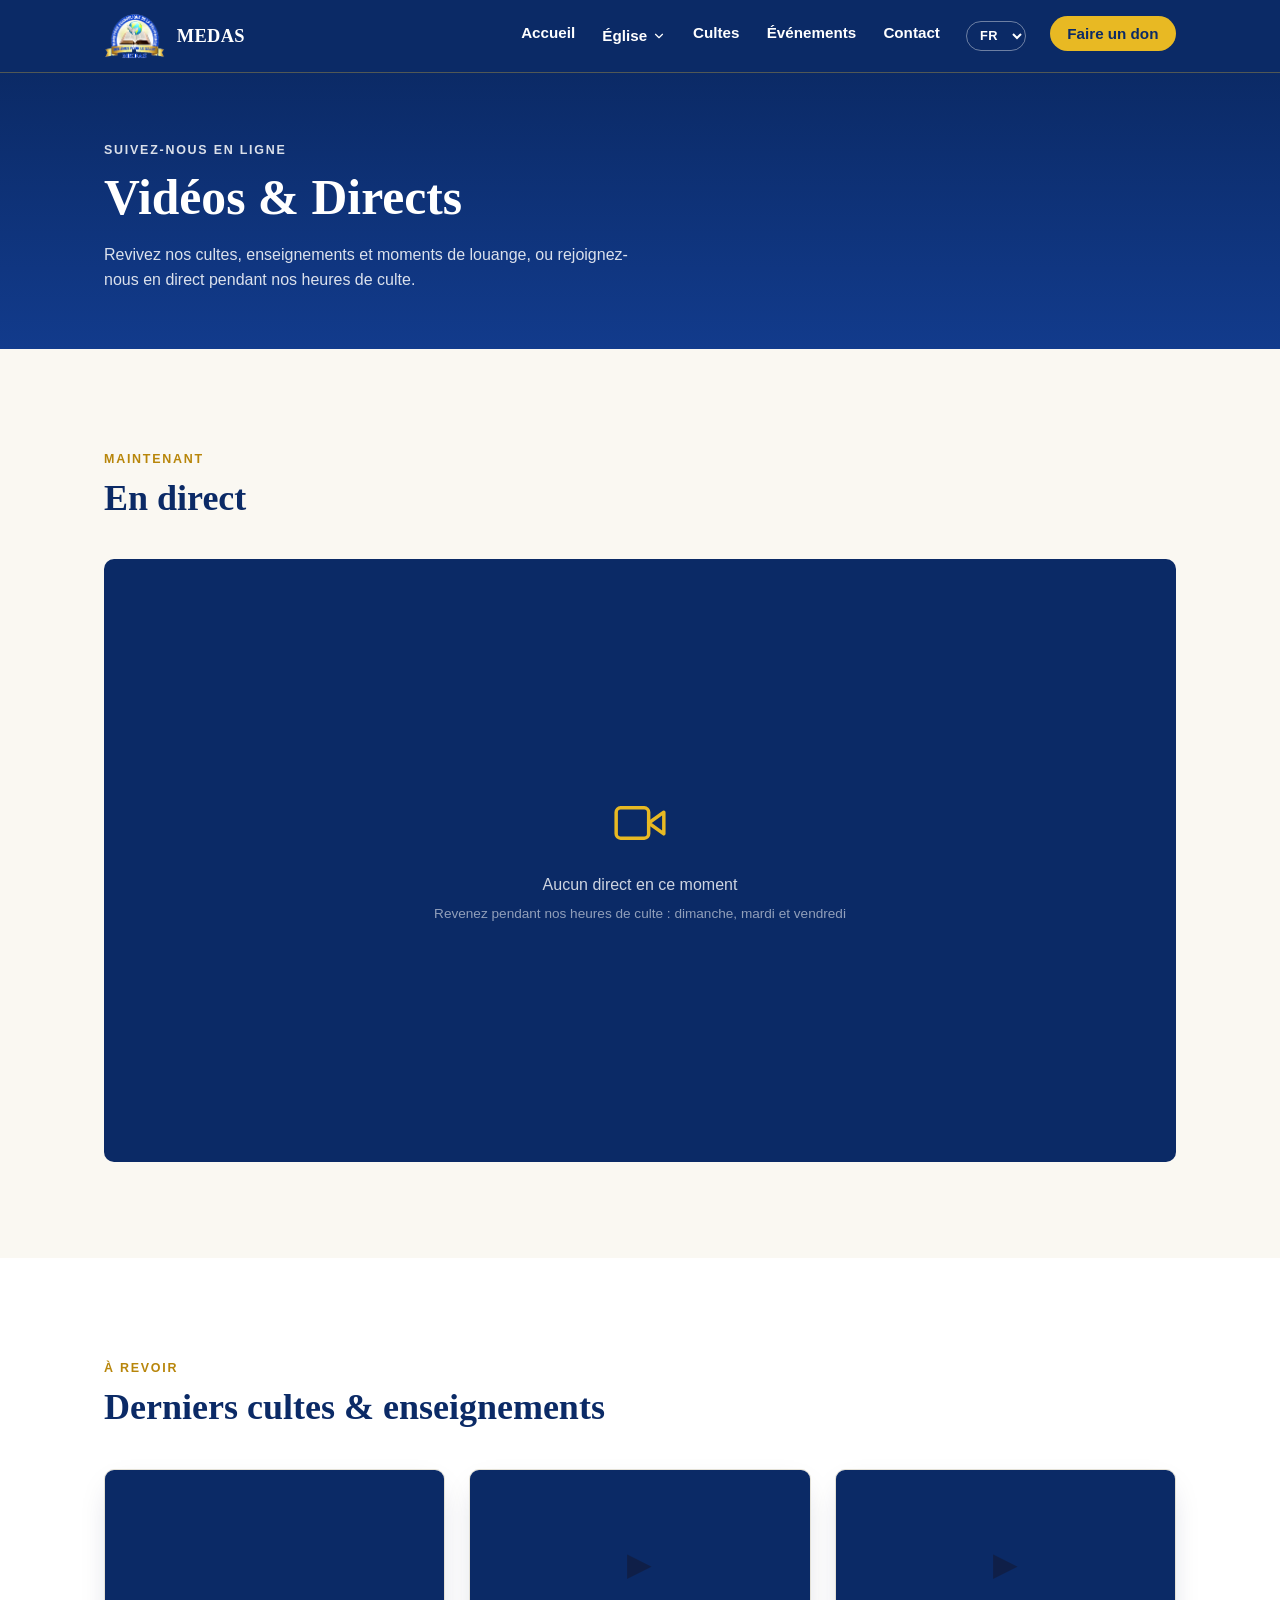
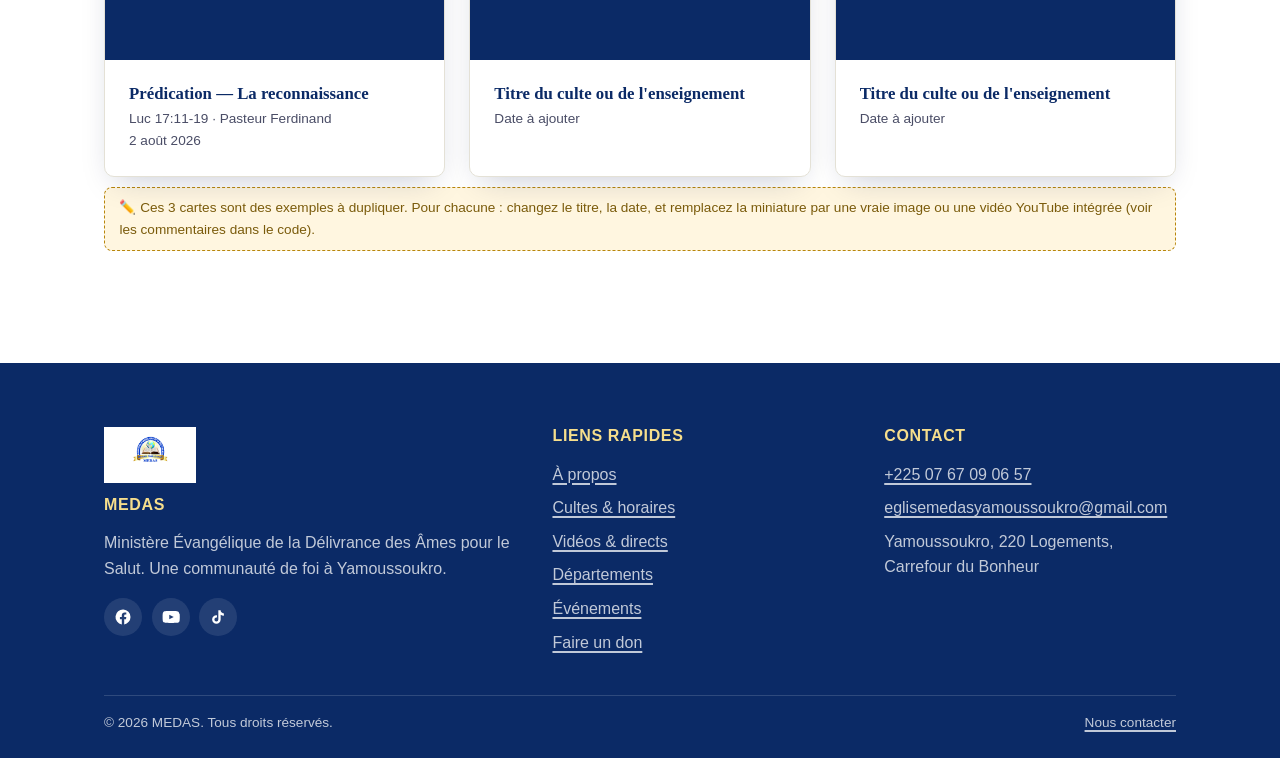
==== videos.html @ c6ec9239 "Add files via upload" ====
<!DOCTYPE html>
<html lang="fr">
<head>
<meta charset="UTF-8">
<meta name="viewport" content="width=device-width, initial-scale=1.0">
<title>Vidéos &amp; Directs — MEDAS</title>
<meta name="description" content="Suivez les directs et revivez les cultes, enseignements et moments de louange de MEDAS à Yamoussoukro.">
<meta name="author" content="MEDAS">
<link rel="icon" type="image/png" href="assets/img/favicon.png">
<meta property="og:title" content="Vidéos & Directs — MEDAS">
<meta property="og:description" content="Directs et vidéos des cultes de MEDAS.">
<meta property="og:type" content="website">
<link rel="stylesheet" href="assets/css/style.css">
</head>
<body>
<a href="#contenu" class="skip-link">Aller au contenu</a>

<header class="site-header">
  <div class="container">
    <a href="index.html" class="brand">
      <img src="assets/img/logo.png" alt="" class="brand-logo">
      <span class="brand-text"><strong>MEDAS</strong></span>
    </a>
    <nav class="nav">
      <button class="nav-toggle" aria-expanded="false" aria-controls="menu-principal">☰ Menu</button>
      <ul class="nav-links" id="menu-principal">
        <li><a href="index.html" data-fr="Accueil" data-en="Home" data-es="Inicio" data-de="Startseite">Accueil</a></li>
        <li class="nav-dropdown">
          <button type="button" class="nav-dropdown-toggle" aria-expanded="false" aria-haspopup="true">
            Église
            <svg class="caret" viewBox="0 0 24 24" fill="none" stroke="currentColor" stroke-width="2" stroke-linecap="round" stroke-linejoin="round"><path d="M6 9l6 6 6-6"/></svg>
          </button>
          <div class="nav-dropdown-panel">
            <a href="a-propos.html" class="nav-dropdown-item">
              <span class="ndi-icon"><svg viewBox="0 0 24 24" fill="none" stroke="currentColor" stroke-width="1.8" stroke-linecap="round" stroke-linejoin="round"><circle cx="12" cy="12" r="10"/><path d="M12 16v-4M12 8h.01"/></svg></span>
              <span class="ndi-text"><strong>À propos / Fondateur</strong><small>Notre histoire et notre vision</small></span>
            </a>
            <a href="videos.html" class="nav-dropdown-item" aria-current="page">
              <span class="ndi-icon"><svg viewBox="0 0 24 24" fill="none" stroke="currentColor" stroke-width="1.8" stroke-linecap="round" stroke-linejoin="round"><polygon points="6 4 20 12 6 20 6 4"/></svg></span>
              <span class="ndi-text"><strong>Vidéos &amp; Directs</strong><small>Revivez nos cultes en ligne</small></span>
            </a>
            <a href="departements.html" class="nav-dropdown-item">
              <span class="ndi-icon"><svg viewBox="0 0 24 24" fill="none" stroke="currentColor" stroke-width="1.8" stroke-linecap="round" stroke-linejoin="round"><path d="M17 21v-2a4 4 0 0 0-4-4H7a4 4 0 0 0-4 4v2"/><circle cx="9" cy="7" r="4"/><path d="M23 21v-2a4 4 0 0 0-3-3.87"/><path d="M16 3.13a4 4 0 0 1 0 7.75"/></svg></span>
              <span class="ndi-text"><strong>Départements</strong><small>Nos ministères et formations</small></span>
            </a>
          </div>
        </li>
        <li><a href="cultes.html" data-fr="Cultes" data-en="Services" data-es="Cultos" data-de="Gottesdienste">Cultes</a></li>
        <li><a href="evenements.html" data-fr="Événements" data-en="Events" data-es="Eventos" data-de="Veranstaltungen">Événements</a></li>
        <li><a href="contact.html" data-fr="Contact" data-en="Contact" data-es="Contacto" data-de="Kontakt">Contact</a></li>
        <li>
          <select id="langSelect" class="lang-select" aria-label="Choisir la langue">
            <option value="fr">FR</option>
            <option value="en">EN</option>
            <option value="es">ES</option>
            <option value="de">DE</option>
          </select>
        </li>
        <li><a href="dons.html" class="nav-cta" data-fr="Faire un don" data-en="Donate" data-es="Donar" data-de="Spenden">Faire un don</a></li>
      </ul>
    </nav>
  </div>
</header>

<main id="contenu">

  <section class="page-hero">
    <div class="container">
      <p class="eyebrow">Suivez-nous en ligne</p>
      <h1>Vidéos &amp; Directs</h1>
      <p>Revivez nos cultes, enseignements et moments de louange, ou rejoignez-nous en direct pendant nos heures de culte.</p>
    </div>
  </section>

  <section class="section" id="en-direct">
    <div class="container">
      <div class="section-head">
        <p class="eyebrow">Maintenant</p>
        <h2>En direct</h2>
      </div>

      <!--
        POUR METTRE UN DIRECT EN LIGNE :
        1) Récupérez le lien "Intégrer" (Embed) de votre vidéo YouTube en direct.
        2) Remplacez tout le contenu de .video-live-frame ci-dessous par :
           <iframe src="https://www.youtube.com/embed/VOTRE_ID_VIDEO?autoplay=1"
                   title="Culte en direct — MEDAS"
                   allow="autoplay; encrypted-media" allowfullscreen></iframe>
        3) Une fois le direct terminé, remettez le bloc .video-placeholder tel quel.
      -->
      <div class="video-live-frame">
        <div class="video-placeholder">
          <svg viewBox="0 0 24 24" fill="none" stroke="currentColor" stroke-width="1.6" stroke-linecap="round" stroke-linejoin="round"><path d="M23 7l-7 5 7 5V7Z"/><rect x="1" y="5" width="15" height="14" rx="2"/></svg>
          <p>Aucun direct en ce moment</p>
          <p class="video-placeholder-sub">Revenez pendant nos heures de culte : dimanche, mardi et vendredi</p>
        </div>
      </div>
    </div>
  </section>

  <section class="section section-alt">
    <div class="container">
      <div class="section-head">
        <p class="eyebrow">À revoir</p>
        <h2>Derniers cultes &amp; enseignements</h2>
      </div>

      <div class="grid grid-3">

        <!--
          POUR AJOUTER UNE VRAIE VIDÉO :
          Remplacez le contenu de .video-thumb par un iframe YouTube, ex :
          <div class="video-thumb"><iframe src="https://www.youtube.com/embed/VOTRE_ID_VIDEO"
               title="Titre de la vidéo" allowfullscreen></iframe></div>
          Ou gardez une miniature cliquable :
          <div class="video-thumb"><img src="assets/img/miniature-1.jpg" alt="..."></div>
        -->
        <div class="video-card">
          <div class="video-thumb">
            <iframe src="https://www.youtube.com/embed/6Th0IOIOMNY" title="Prédication — La reconnaissance" loading="lazy" allowfullscreen></iframe>
          </div>
          <div class="video-card-body">
            <h3>Prédication — La reconnaissance</h3>
            <p>Luc 17:11-19 · Pasteur Ferdinand<br>2 août 2026</p>
          </div>
        </div>

        <div class="video-card">
          <div class="video-thumb"><span class="video-thumb-empty">▶</span></div>
          <div class="video-card-body">
            <h3>Titre du culte ou de l'enseignement</h3>
            <p>Date à ajouter</p>
          </div>
        </div>

        <div class="video-card">
          <div class="video-thumb"><span class="video-thumb-empty">▶</span></div>
          <div class="video-card-body">
            <h3>Titre du culte ou de l'enseignement</h3>
            <p>Date à ajouter</p>
          </div>
        </div>

      </div>

      <p class="placeholder-note">✏️ Ces 3 cartes sont des exemples à dupliquer. Pour chacune : changez le titre, la date, et remplacez la miniature par une vraie image ou une vidéo YouTube intégrée (voir les commentaires dans le code).</p>
    </div>
  </section>

</main>

<footer class="site-footer">
  <div class="container">
    <div class="footer-grid">
      <div>
        <img src="assets/img/logo-medas.jpg" alt="Logo MEDAS" class="footer-logo">
        <h4>MEDAS</h4>
        <p style="color:rgba(255,255,255,0.75)">Ministère Évangélique de la Délivrance des Âmes pour le Salut. Une communauté de foi à Yamoussoukro.</p>
        <div class="social-links">
          <a href="https://www.facebook.com/eglisemedasofficiel/" target="_blank" rel="noopener" aria-label="Facebook">
            <svg viewBox="0 0 24 24" fill="currentColor"><path d="M22 12a10 10 0 1 0-11.6 9.9v-7H7.9V12h2.5V9.8c0-2.5 1.5-3.9 3.8-3.9 1.1 0 2.2.2 2.2.2v2.4h-1.2c-1.2 0-1.6.8-1.6 1.6V12h2.8l-.4 2.9h-2.4v7A10 10 0 0 0 22 12Z"/></svg>
          </a>
          <a href="https://www.youtube.com/@ÉgliseMEDAS" target="_blank" rel="noopener" aria-label="YouTube">
            <svg viewBox="0 0 24 24" fill="currentColor"><path d="M23 7.5s-.2-1.6-.9-2.3c-.9-.9-1.9-.9-2.3-1C16.9 4 12 4 12 4h0s-4.9 0-7.8.2c-.4 0-1.4.1-2.3 1C1.2 5.9 1 7.5 1 7.5S.8 9.3.8 11.2v1.6c0 1.9.2 3.7.2 3.7s.2 1.6.9 2.3c.9.9 2.1.9 2.6 1 1.9.2 8 .2 8 .2s4.9 0 7.8-.2c.4 0 1.4-.1 2.3-1 .7-.7.9-2.3.9-2.3s.2-1.9.2-3.7v-1.6c0-1.9-.2-3.7-.2-3.7ZM9.7 14.9V8.9l6 3-6 3Z"/></svg>
          </a>
          <a href="https://www.tiktok.com/@medasofficiel" target="_blank" rel="noopener" aria-label="TikTok">
            <svg viewBox="0 0 24 24" fill="currentColor"><path d="M16.6 5.82s.51.5 0 0A4.278 4.278 0 0 1 15.54 3h-3.09v12.4a2.592 2.592 0 0 1-2.59 2.5c-1.42 0-2.6-1.16-2.6-2.6 0-1.72 1.66-3.01 3.37-2.48V9.66c-3.45-.46-6.47 2.22-6.47 5.64 0 3.33 2.76 5.7 5.69 5.7 3.14 0 5.69-2.55 5.69-5.7V9.01a7.35 7.35 0 0 0 4.3 1.38V7.3s-1.88.09-3.24-1.48Z"/></svg>
          </a>
        </div>
      </div>
      <div>
        <h4>Liens rapides</h4>
        <ul>
          <li><a href="a-propos.html">À propos</a></li>
          <li><a href="cultes.html">Cultes &amp; horaires</a></li>
          <li><a href="videos.html">Vidéos &amp; directs</a></li>
          <li><a href="departements.html">Départements</a></li>
          <li><a href="evenements.html">Événements</a></li>
          <li><a href="dons.html">Faire un don</a></li>
        </ul>
      </div>
      <div>
        <h4>Contact</h4>
        <ul>
          <li><a href="tel:+2250767090657">+225 07 67 09 06 57</a></li>
          <li><a href="mailto:eglisemedasyamoussoukro@gmail.com">eglisemedasyamoussoukro@gmail.com</a></li>
          <li>Yamoussoukro, 220 Logements,<br>Carrefour du Bonheur</li>
        </ul>
      </div>
    </div>
    <div class="footer-bottom">
      <span>© 2026 MEDAS. Tous droits réservés.</span>
      <span><a href="contact.html">Nous contacter</a></span>
    </div>
  </div>
</footer>

<script src="assets/js/main.js"></script>
</body>
</html>
---- assets/css/style.css ----
/* =========================================================
   ÉGLISE MEDAS — Design system
   Palette : bleu roi / or / blanc
   Polices système uniquement (aucune requête externe = plus
   rapide, plus privé, rien à charger avant l'affichage).
   ========================================================= */

:root{
  /* Couleurs — extraites de la photo du polo MEDAS (bleu roi / jaune / blanc) */
  --blue-900:#0B2A66;
  --blue-800:#123B8C;
  --blue-700:#1E56B3;
  --blue-500:#3B74D6;
  --gold-600:#B8860B;
  --gold-400:#E8B923;
  --gold-200:#F6DE8C;
  --ivory:#FAF8F2;
  --white:#FFFFFF;
  --ink-900:#14162B;
  --ink-600:#4A4D66;
  --line:#E4E1D6;

  /* Typographie */
  --font-display: Georgia, 'Iowan Old Style', 'Palatino Linotype', 'Book Antiqua', serif;
  --font-body: -apple-system, BlinkMacSystemFont, 'Segoe UI', Roboto, Helvetica, Arial, sans-serif;

  /* Échelle */
  --space-1: 0.5rem;
  --space-2: 1rem;
  --space-3: 1.5rem;
  --space-4: 2.5rem;
  --space-5: 4rem;
  --space-6: 6rem;

  --radius: 10px;
  --shadow: 0 12px 30px -12px rgba(14,26,77,0.25);
}

*,*::before,*::after{ box-sizing:border-box; }
html{ scroll-behavior:smooth; }
@media (prefers-reduced-motion: reduce){
  html{ scroll-behavior:auto; }
  *,*::before,*::after{ animation-duration:0.001ms !important; transition-duration:0.001ms !important; }
}

body{
  margin:0;
  font-family:var(--font-body);
  color:var(--ink-900);
  background:var(--ivory);
  line-height:1.6;
  -webkit-font-smoothing:antialiased;
}

h1,h2,h3,h4{
  font-family:var(--font-display);
  color:var(--blue-900);
  line-height:1.15;
  margin:0 0 var(--space-2);
  font-weight:700;
}
h1{ font-size:clamp(2.1rem, 4vw, 3.1rem); }
h2{ font-size:clamp(1.6rem, 3vw, 2.25rem); }
h3{ font-size:1.35rem; }
p{ margin:0 0 var(--space-2); color:var(--ink-600); }
a{ color:var(--blue-700); text-decoration-thickness:1.5px; text-underline-offset:3px; }
a:focus-visible, button:focus-visible, .btn:focus-visible{
  outline:3px solid var(--gold-600);
  outline-offset:2px;
}
img{ max-width:100%; display:block; }

.container{
  width:100%;
  max-width:1120px;
  margin-inline:auto;
  padding-inline:var(--space-3);
}

.eyebrow{
  display:inline-flex;
  align-items:center;
  gap:0.5rem;
  font-size:0.78rem;
  font-weight:700;
  letter-spacing:0.14em;
  text-transform:uppercase;
  color:var(--gold-600);
  margin-bottom:var(--space-1);
}
.eyebrow svg{ width:16px; height:16px; flex-shrink:0; }

/* ---------- En-tête ---------- */
.site-header{
  background:var(--blue-900);
  position:sticky;
  top:0;
  z-index:50;
  box-shadow:0 1px 0 rgba(212,175,55,0.35);
}
.site-header .container{
  display:flex;
  align-items:center;
  justify-content:space-between;
  padding-block:0.8rem;
}
.brand{
  display:flex;
  align-items:center;
  gap:0.7rem;
  color:var(--white);
  text-decoration:none;
}
.brand-logo{ height:46px; width:auto; flex-shrink:0; }
.brand-text{ font-family:var(--font-display); line-height:1.1; }
.brand-text strong{ display:block; font-size:1.15rem; color:var(--white); letter-spacing:0.02em; }
.brand-text span{ display:block; font-size:0.68rem; color:var(--gold-200); font-family:var(--font-body); letter-spacing:0.03em; }

.nav{ display:flex; align-items:center; gap:var(--space-3); }
.nav-links{ display:flex; gap:var(--space-3); list-style:none; margin:0; padding:0; }
.nav-links a{
  color:var(--white);
  text-decoration:none;
  font-size:0.95rem;
  font-weight:600;
  padding:0.4rem 0.1rem;
  border-bottom:2px solid transparent;
}
.nav-links a:hover, .nav-links a[aria-current="page"]{ border-bottom-color:var(--gold-400); }
.nav-cta{
  background:var(--gold-400);
  color:var(--blue-900) !important;
  padding:0.55rem 1.1rem !important;
  border-radius:999px;
  border-bottom:none !important;
}
.nav-cta:hover{ background:var(--gold-200); }

.nav-toggle{
  display:none;
  background:none;
  border:1px solid rgba(255,255,255,0.4);
  border-radius:8px;
  padding:0.4rem 0.6rem;
  color:var(--white);
}

@media (max-width: 860px){
  .nav-toggle{ display:inline-flex; }
  .nav-links{
    position:absolute;
    inset-inline:0;
    top:100%;
    background:var(--blue-900);
    flex-direction:column;
    gap:0;
    padding:0.5rem var(--space-3) 1rem;
    display:none;
  }
  .nav-links.open{ display:flex; }
  .nav-links a{ padding:0.7rem 0; border-bottom:1px solid rgba(255,255,255,0.12); width:100%; }
  .nav-cta{ display:inline-block; margin-top:0.5rem; text-align:center; }
}

/* ---------- Boutons ---------- */
.btn{
  display:inline-flex;
  align-items:center;
  gap:0.5rem;
  padding:0.85rem 1.5rem;
  border-radius:999px;
  font-weight:700;
  font-size:0.95rem;
  text-decoration:none;
  border:2px solid transparent;
  cursor:pointer;
}
.btn-primary{ background:var(--gold-400); color:var(--blue-900); }
.btn-primary:hover{ background:var(--gold-600); }
.btn-outline{ border-color:var(--white); color:var(--white); }
.btn-outline:hover{ background:rgba(255,255,255,0.1); }
.btn-outline-blue{ border-color:var(--blue-700); color:var(--blue-700); }
.btn-outline-blue:hover{ background:var(--blue-700); color:var(--white); }

/* ---------- Hero ---------- */
.hero{
  background:
    linear-gradient(180deg, rgba(11,42,102,0.72), rgba(11,42,102,0.92)),
    url('../img/Culte.jfif') center/cover no-repeat,
    linear-gradient(180deg, var(--blue-900), var(--blue-800));
  color:var(--white);
  padding-block:var(--space-6) var(--space-5);
}
.hero .container{
  display:flex;
  flex-direction:column;
  align-items:center;
  text-align:center;
}
.hero h1{
  color:var(--white);
  font-family:var(--font-body);
  font-weight:800;
  font-size:clamp(2.6rem, 7vw, 4.75rem);
  line-height:1.05;
  letter-spacing:-0.01em;
  max-width:20ch;
}
.hero p.lead{ color:rgba(255,255,255,0.85); max-width:56ch; font-size:1.1rem; }
.hero-actions{ display:flex; gap:var(--space-2); flex-wrap:wrap; margin-top:var(--space-3); justify-content:center; }
.hero-verse{
  margin-top:var(--space-4);
  padding-top:var(--space-3);
  border-top:1px solid rgba(232,185,35,0.35);
  max-width:56ch;
  margin-inline:auto;
  font-family:var(--font-display);
  font-style:italic;
  color:var(--gold-200);
}
.hero-verse cite{ display:block; margin-top:0.4rem; font-family:var(--font-body); font-style:normal; font-size:0.85rem; color:rgba(255,255,255,0.65); }

/* ---------- Sections génériques ---------- */
.section{ padding-block:var(--space-6); }
.section-alt{ background:var(--white); }
.section-head{ max-width:60ch; margin-bottom:var(--space-4); }

.page-hero{
  background:linear-gradient(180deg, var(--blue-900), var(--blue-800));
  color:var(--white);
  padding-block:var(--space-5) var(--space-4);
}
.page-hero h1{ color:var(--white); }
.page-hero p{ color:rgba(255,255,255,0.85); max-width:60ch; }

/* ---------- Grilles / cartes ---------- */
.grid{ display:grid; gap:var(--space-3); }
.grid-3{ grid-template-columns:repeat(3, 1fr); }
.grid-2{ grid-template-columns:repeat(2, 1fr); }
@media (max-width:860px){
  .grid-3{ grid-template-columns:1fr; }
  .grid-2{ grid-template-columns:1fr; }
}

.card{
  background:var(--white);
  border:1px solid var(--line);
  border-radius:var(--radius);
  padding:var(--space-3);
  box-shadow:var(--shadow);
}
.card-icon{
  width:44px; height:44px;
  border-radius:50%;
  background:var(--blue-900);
  color:var(--gold-400);
  display:flex; align-items:center; justify-content:center;
  margin-bottom:var(--space-2);
}
.card-icon svg{ width:22px; height:22px; }
.card h3{ margin-bottom:0.4rem; }
.card a.card-link{ font-weight:700; font-size:0.9rem; }

/* ---------- Signature : rai de lumière (motif du "salut") ---------- */
.sunburst{ width:100%; height:100%; }
.divider{
  display:flex; align-items:center; gap:0.8rem;
  color:var(--gold-600);
  margin-block:var(--space-2);
}
.divider::before, .divider::after{
  content:""; flex:1; height:1px; background:var(--line);
}

/* ---------- Bloc info (horaires / lieux / dons) ---------- */
.info-row{
  display:flex; justify-content:space-between; gap:var(--space-2);
  padding:0.9rem 0;
  border-bottom:1px solid var(--line);
}
.info-row:last-child{ border-bottom:none; }
.info-row dt{ font-weight:700; color:var(--blue-900); }
.info-row dd{ margin:0; color:var(--ink-600); text-align:right; }

.badge{
  display:inline-block;
  font-size:0.75rem;
  font-weight:700;
  letter-spacing:0.04em;
  padding:0.25rem 0.6rem;
  border-radius:999px;
  background:var(--gold-200);
  color:var(--blue-900);
}

/* ---------- État vide ---------- */
.empty-state{
  text-align:center;
  padding:var(--space-6) var(--space-3);
  border:1.5px dashed var(--line);
  border-radius:var(--radius);
  background:var(--white);
}
.empty-state .card-icon{ margin-inline:auto; }

/* ---------- Dons ---------- */
.donate-card{
  background:var(--white);
  border:1px solid var(--line);
  border-radius:var(--radius);
  padding:var(--space-4);
  box-shadow:var(--shadow);
}
.donate-number{
  font-family:'SF Mono', 'Cascadia Code', 'Consolas', 'Menlo', 'Courier New', monospace;
  font-variant-numeric:tabular-nums;
  font-size:1.5rem;
  font-weight:700;
  color:var(--blue-900);
  letter-spacing:0.06em;
  margin:0.4rem 0 0.8rem;
}
.copy-btn{
  background:var(--ivory);
  border:1px solid var(--line);
  border-radius:8px;
  padding:0.5rem 0.9rem;
  font-weight:700;
  font-size:0.85rem;
  cursor:pointer;
  color:var(--blue-900);
}
.copy-btn:hover{ background:var(--gold-200); }
.copy-btn[data-copied="true"]{ background:var(--gold-400); }
.placeholder-note{
  font-size:0.85rem;
  background:#FFF6E0;
  border:1px dashed var(--gold-600);
  color:#7A5B0B;
  padding:0.6rem 0.9rem;
  border-radius:8px;
  margin-top:0.6rem;
}

/* ---------- Pied de page ---------- */
.site-footer{
  background:var(--blue-900);
  color:rgba(255,255,255,0.75);
  padding-block:var(--space-5) var(--space-3);
}
.site-footer h4{ color:var(--gold-200); font-size:1rem; font-family:var(--font-body); letter-spacing:0.04em; text-transform:uppercase; }
.footer-grid{ display:grid; grid-template-columns:1.4fr 1fr 1fr; gap:var(--space-4); }
@media (max-width:860px){ .footer-grid{ grid-template-columns:1fr; gap:var(--space-3); } }
.site-footer a{ color:rgba(255,255,255,0.75); }
.site-footer ul{ list-style:none; padding:0; margin:0; display:grid; gap:0.5rem; }
.footer-bottom{
  margin-top:var(--space-4);
  padding-top:var(--space-2);
  border-top:1px solid rgba(255,255,255,0.15);
  font-size:0.85rem;
  display:flex; justify-content:space-between; flex-wrap:wrap; gap:0.5rem;
}

/* ---------- Formulaire de contact ---------- */
.contact-form{ max-width:640px; }
.form-row{ display:grid; grid-template-columns:1fr 1fr; gap:var(--space-3); }
@media (max-width:640px){ .form-row{ grid-template-columns:1fr; } }
.form-group{ margin-bottom:var(--space-3); }
.form-group label{
  display:block; font-size:0.78rem; font-weight:700; letter-spacing:0.06em;
  text-transform:uppercase; color:var(--blue-900); margin-bottom:0.4rem;
}
.form-group input, .form-group textarea{
  width:100%; background:var(--ivory); border:1px solid var(--line); border-radius:8px;
  padding:0.8rem 1rem; font-family:var(--font-body); font-size:0.95rem; color:var(--ink-900);
}
.form-group input:focus, .form-group textarea:focus{
  outline:none; border-color:var(--blue-700); background:var(--white);
}
.form-group textarea{ resize:vertical; min-height:140px; }
.form-submit{ border:none; width:100%; justify-content:center; margin-top:0.3rem; cursor:pointer; }
.form-note{ font-size:0.82rem; color:var(--ink-600); margin-top:0.7rem; }

.prayer-callout{
  display:flex; align-items:center; gap:var(--space-3); flex-wrap:wrap;
  background:linear-gradient(120deg, var(--gold-200), var(--gold-400));
  border-radius:var(--radius); padding:var(--space-3) var(--space-4);
  margin-bottom:var(--space-5);
}
.prayer-callout-icon{ font-size:2rem; flex-shrink:0; }
.prayer-callout h3{ margin-bottom:0.3rem; }
.prayer-callout p{ margin:0; color:var(--blue-900); max-width:46ch; }
.prayer-callout .btn{ margin-left:auto; flex-shrink:0; }
@media (max-width:640px){
  .prayer-callout{ flex-direction:column; align-items:flex-start; }
  .prayer-callout .btn{ margin-left:0; width:100%; justify-content:center; }
}

/* ---------- Menu déroulant "Église" (nav) ---------- */
.nav-dropdown{ position:relative; }
.nav-dropdown-toggle{
  background:none; border:none; color:var(--white); font-size:0.95rem; font-weight:600;
  font-family:var(--font-body); display:flex; align-items:center; gap:0.3rem;
  cursor:pointer; padding:0.4rem 0.1rem;
}
.nav-dropdown-toggle .caret{ width:14px; height:14px; transition:transform .2s; }
.nav-dropdown.open .caret{ transform:rotate(180deg); }
.nav-dropdown-panel{
  display:none;
  position:absolute; top:calc(100% + 14px); left:50%; transform:translateX(-50%);
  background:var(--white); border-radius:var(--radius); box-shadow:var(--shadow);
  padding:0.5rem; width:300px; z-index:60;
}
.nav-dropdown.open .nav-dropdown-panel{ display:block; }
.nav-dropdown-item{
  display:flex; align-items:flex-start; gap:0.7rem; padding:0.7rem; border-radius:8px;
  text-decoration:none; color:var(--ink-900);
}
.nav-dropdown-item:hover{ background:var(--ivory); }
.ndi-icon{
  width:36px; height:36px; border-radius:50%; background:rgba(11,42,102,0.1); color:var(--blue-900);
  display:flex; align-items:center; justify-content:center; flex-shrink:0;
}
.ndi-icon svg{ width:18px; height:18px; }
.ndi-text strong{ display:block; font-size:0.92rem; color:var(--blue-900); }
.ndi-text small{ display:block; font-size:0.78rem; color:var(--ink-600); margin-top:0.1rem; }

@media (max-width:860px){
  .nav-dropdown-toggle{ width:100%; justify-content:space-between; padding:0.7rem 0; color:var(--white); border-bottom:1px solid rgba(255,255,255,0.12); }
  .nav-dropdown-panel{ position:static; transform:none; width:100%; box-shadow:none; border-radius:0; padding:0.3rem 0 0.3rem 0.8rem; margin-top:0; }
  .nav-dropdown-item:hover{ background:rgba(11,42,102,0.06); }
}

/* ---------- Logo dans le pied de page ---------- */
.footer-logo{ height:56px; width:auto; margin-bottom:0.8rem; }

/* ---------- Réseaux sociaux (pied de page) ---------- */
.social-links{ display:flex; gap:0.6rem; margin-top:1rem; }
.social-links a{
  width:38px; height:38px; border-radius:50%;
  background:rgba(255,255,255,0.1); color:var(--white);
  display:flex; align-items:center; justify-content:center;
  transition:background .2s, color .2s;
}
.social-links a:hover{ background:var(--gold-400); color:var(--blue-900); }
.social-links svg{ width:18px; height:18px; }

.skip-link{
  position:absolute; left:-999px; top:auto;
  background:var(--gold-400); color:var(--blue-900);
  padding:0.6rem 1rem; border-radius:8px; z-index:100;
}
.skip-link:focus{ left:1rem; top:1rem; }

/* ---------- Bandeau de versets audio ---------- */
section.verse-banner{
  background: linear-gradient(120deg, var(--gold-600), var(--gold-400) 55%, var(--gold-200));
  color: var(--blue-900);
  padding: var(--space-3) var(--space-3) var(--space-2);
  border-bottom: 2px solid var(--blue-900);
}
.verse-inner{ max-width:1120px; margin:0 auto; }
.verse-line{ margin-bottom:0.7rem; }
.verse-combo{ font-family:var(--font-display); font-size:1.15rem; font-weight:600; line-height:1.5; color:var(--ink-900); margin:0; }
.verse-ref-inline{ color:var(--blue-900); font-weight:800; margin-right:0.35rem; }
.verse-controls-row{ display:flex; align-items:center; justify-content:space-between; gap:1rem; flex-wrap:wrap; margin-bottom:0.6rem; }
.verse-controls{ display:flex; align-items:center; gap:0.6rem; }
.vc-btn{
  background:rgba(11,42,102,0.12); border:none; color:var(--blue-900);
  width:38px; height:38px; border-radius:50%; font-size:1.1rem; cursor:pointer;
  display:flex; align-items:center; justify-content:center; transition:background .2s;
}
.vc-btn:hover{ background:rgba(11,42,102,0.22); }
.vc-btn:focus-visible{ outline:3px solid var(--blue-900); outline-offset:2px; }
.vc-play{
  width:auto; border-radius:999px; padding:0 1.1rem; gap:0.5rem; font-weight:700; font-size:0.9rem;
  background:transparent; color:var(--blue-900);
  border:2px solid var(--blue-900);
}
.vc-play:hover{ background:rgba(11,42,102,0.1); }
/* état actif pendant la lecture : pastille bleu marine pleine, contraste fort sur le fond or */
.vc-play.is-playing{
  background:var(--blue-900); color:var(--white); border-color:var(--blue-900);
}
.vc-play.is-playing:hover{ background:var(--blue-800); }
.verse-counter{ font-size:0.8rem; font-weight:700; color:var(--blue-900); opacity:0.75; }
.verse-dots{ display:flex; gap:6px; margin-bottom:0.6rem; }
.dot{ width:8px; height:8px; border-radius:50%; background:rgba(11,42,102,0.25); cursor:pointer; border:none; padding:0; }
.dot.active{ background:var(--blue-900); width:20px; border-radius:4px; }
.verse-attribution{ font-size:0.95rem; font-style:normal; font-weight:800; color:var(--blue-900); margin:0; }

@media (max-width:640px){
  .verse-controls-row{ flex-direction:column; align-items:flex-start; gap:0.6rem; }
}

/* ---------- Vidéos & Directs ---------- */
.video-live-frame{
  position:relative;
  width:100%;
  aspect-ratio:16/9;
  background:var(--blue-900);
  border-radius:var(--radius);
  overflow:hidden;
  display:flex;
  align-items:center;
  justify-content:center;
}
.video-live-frame iframe{ width:100%; height:100%; border:0; display:block; }
.video-placeholder{ text-align:center; padding:var(--space-3); }
.video-placeholder svg{ width:52px; height:52px; margin-inline:auto; margin-bottom:var(--space-2); color:var(--gold-400); }
.video-placeholder p{ color:rgba(255,255,255,0.8); margin:0; }
.video-placeholder-sub{ font-size:0.85rem; margin-top:0.3rem !important; color:rgba(255,255,255,0.55) !important; }
.live-badge{
  display:inline-flex; align-items:center; gap:0.4rem;
  background:#D64545; color:var(--white);
  font-size:0.75rem; font-weight:700; letter-spacing:0.04em;
  padding:0.25rem 0.7rem; border-radius:999px; margin-bottom:var(--space-2);
}
.live-badge::before{ content:""; width:7px; height:7px; border-radius:50%; background:var(--white); }

.video-card{
  background:var(--white);
  border:1px solid var(--line);
  border-radius:var(--radius);
  overflow:hidden;
  box-shadow:var(--shadow);
}
.video-thumb{ aspect-ratio:16/9; background:var(--blue-900); display:flex; align-items:center; justify-content:center; }
.video-thumb img{ width:100%; height:100%; object-fit:cover; display:block; }
.video-thumb iframe{ width:100%; height:100%; border:0; display:block; }
.video-thumb-empty{ font-size:2rem; opacity:0.5; }
.video-card-body{ padding:var(--space-3); }
.video-card-body h3{ font-size:1.05rem; margin-bottom:0.3rem; }
.video-card-body p{ font-size:0.85rem; margin:0; color:var(--ink-600); }

/* ---------- Sélecteur de langue ---------- */
.lang-select{
  background:transparent;
  border:1px solid rgba(255,255,255,0.4);
  color:var(--white);
  padding:0.35rem 0.6rem;
  border-radius:999px;
  font-size:0.8rem;
  font-weight:700;
  cursor:pointer;
  letter-spacing:0.03em;
}
.lang-select option{ color:var(--ink-900); }
.lang-select:hover{ background:rgba(255,255,255,0.12); }

/* ---------- Fondateur (page À propos) ---------- */
.founder-card{
  display:flex;
  gap:var(--space-4);
  align-items:center;
  background:var(--white);
  border:1px solid var(--line);
  border-radius:var(--radius);
  padding:var(--space-4);
  box-shadow:var(--shadow);
  flex-wrap:wrap;
}
.founder-photo{
  width:220px;
  flex-shrink:0;
  margin-inline:auto;
}
.founder-photo img{ width:100%; height:auto; display:block; border-radius:var(--radius); }
.founder-text{ flex:1; min-width:260px; }
.founder-text h3{ margin-bottom:0.8rem; }
@media (max-width:640px){
  .founder-card{ flex-direction:column; text-align:center; }
}
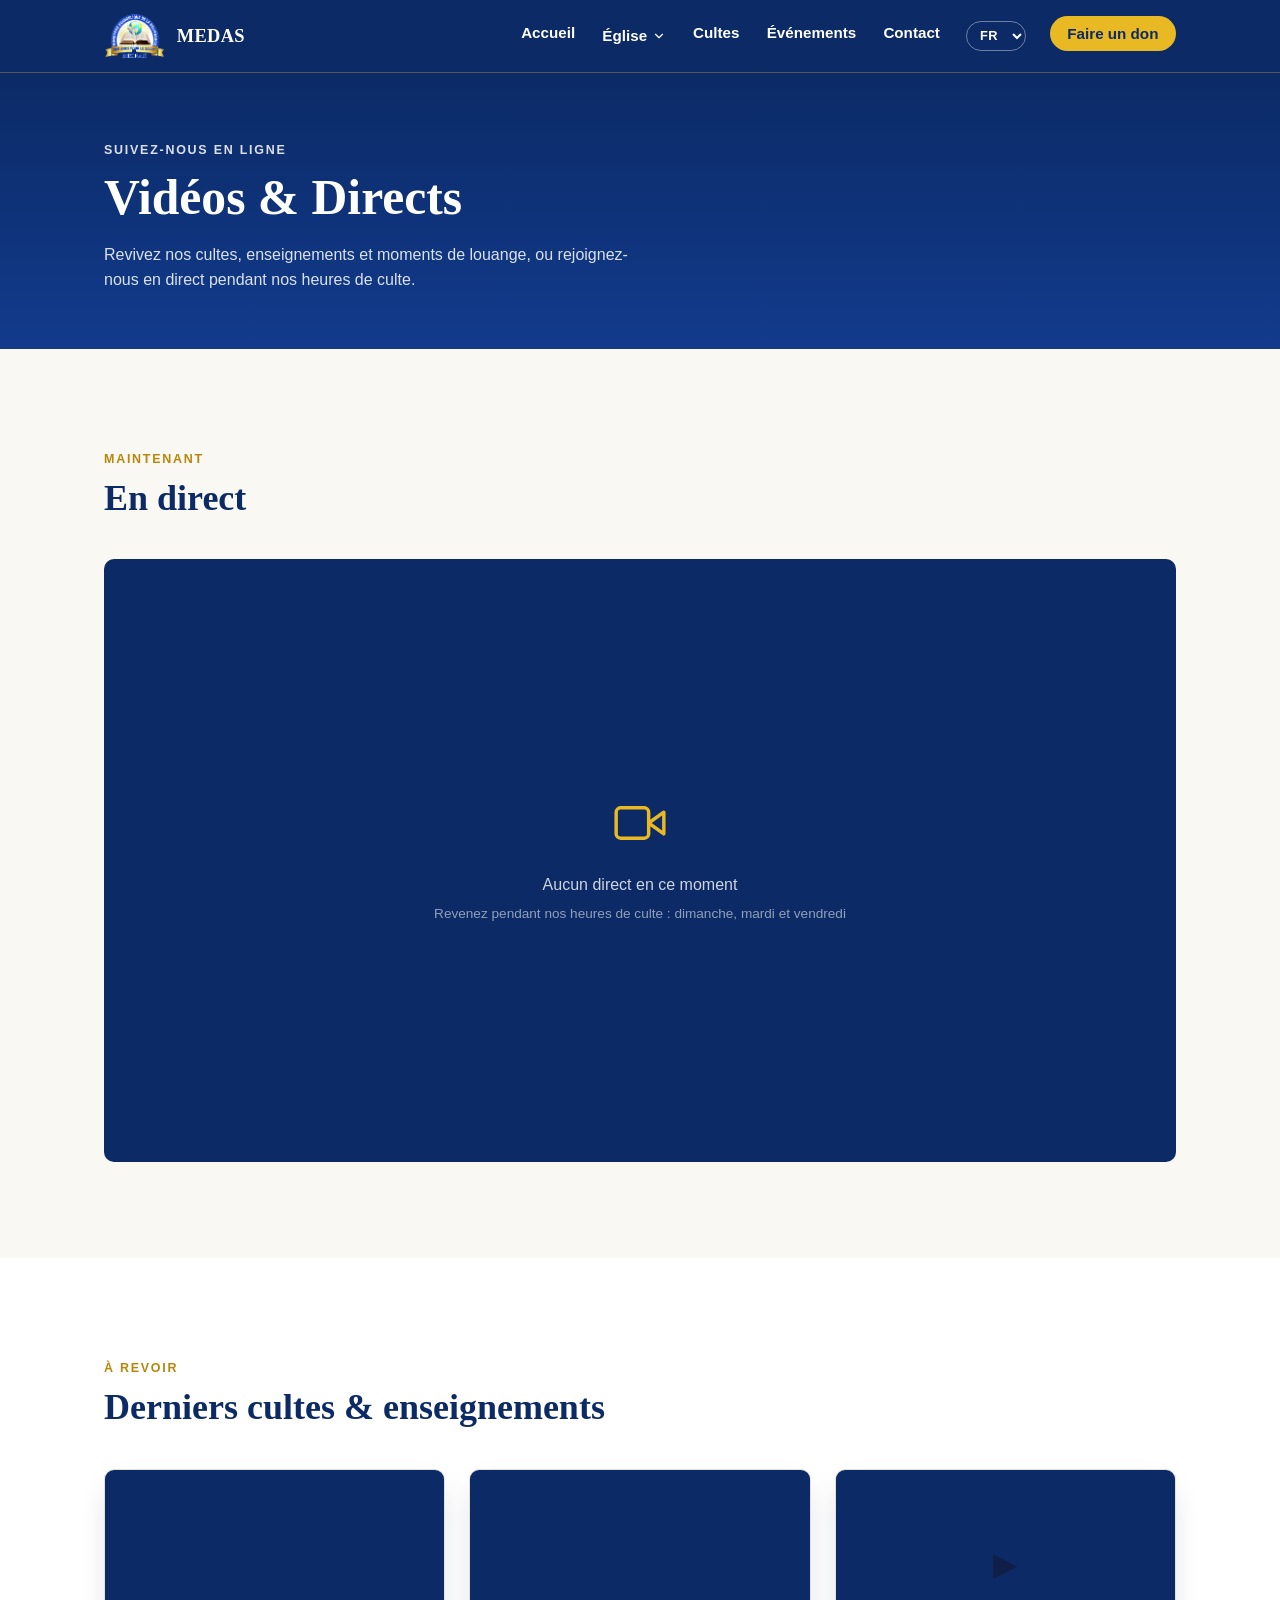
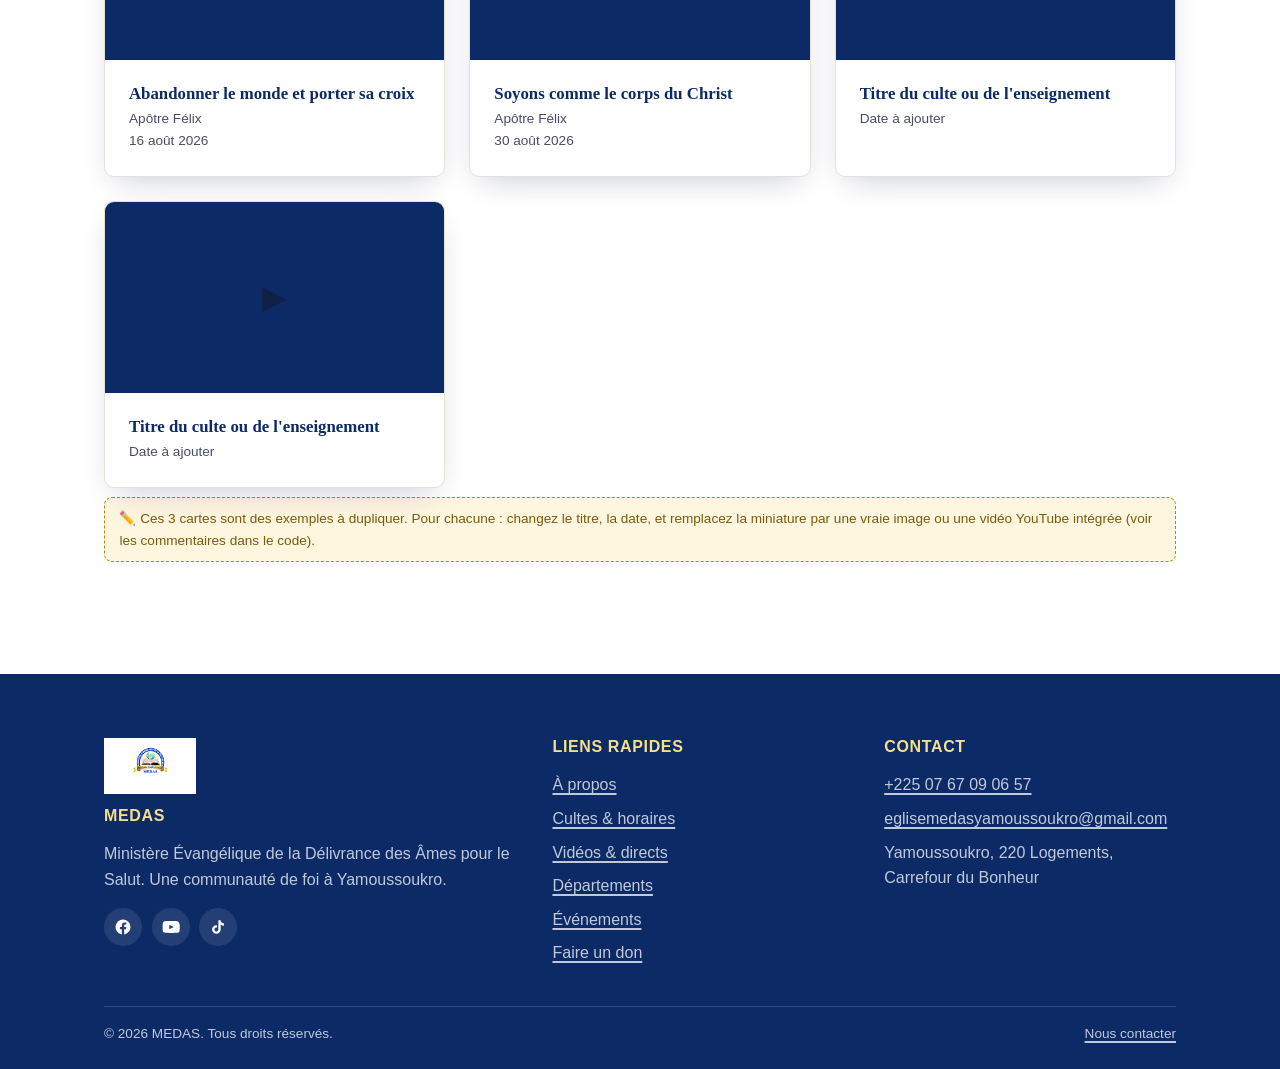
==== commit d842a787: "Add files via upload Mise à jour des vidéos et évènement." ====
--- a/videos.html
+++ b/videos.html
@@ -117,11 +117,21 @@
         -->
         <div class="video-card">
           <div class="video-thumb">
-            <iframe src="https://www.youtube.com/embed/6Th0IOIOMNY" title="Prédication — La reconnaissance" loading="lazy" allowfullscreen></iframe>
-          </div>
-          <div class="video-card-body">
-            <h3>Prédication — La reconnaissance</h3>
-            <p>Luc 17:11-19 · Pasteur Ferdinand<br>2 août 2026</p>
+            <iframe src="https://www.youtube.com/embed/1oXVlKsntKQ" title="Abandonner le monde et porter sa croix" loading="lazy" allowfullscreen></iframe>
+          </div>
+          <div class="video-card-body">
+            <h3>Abandonner le monde et porter sa croix</h3>
+            <p>Apôtre Félix<br>16 août 2026</p>
+          </div>
+        </div>
+
+        <div class="video-card">
+          <div class="video-thumb">
+            <iframe src="https://www.youtube.com/embed/2gWY2bOJwvs" title="Soyons comme le corps du Christ" loading="lazy" allowfullscreen></iframe>
+          </div>
+          <div class="video-card-body">
+            <h3>Soyons comme le corps du Christ</h3>
+            <p>Apôtre Félix<br>30 août 2026</p>
           </div>
         </div>
 
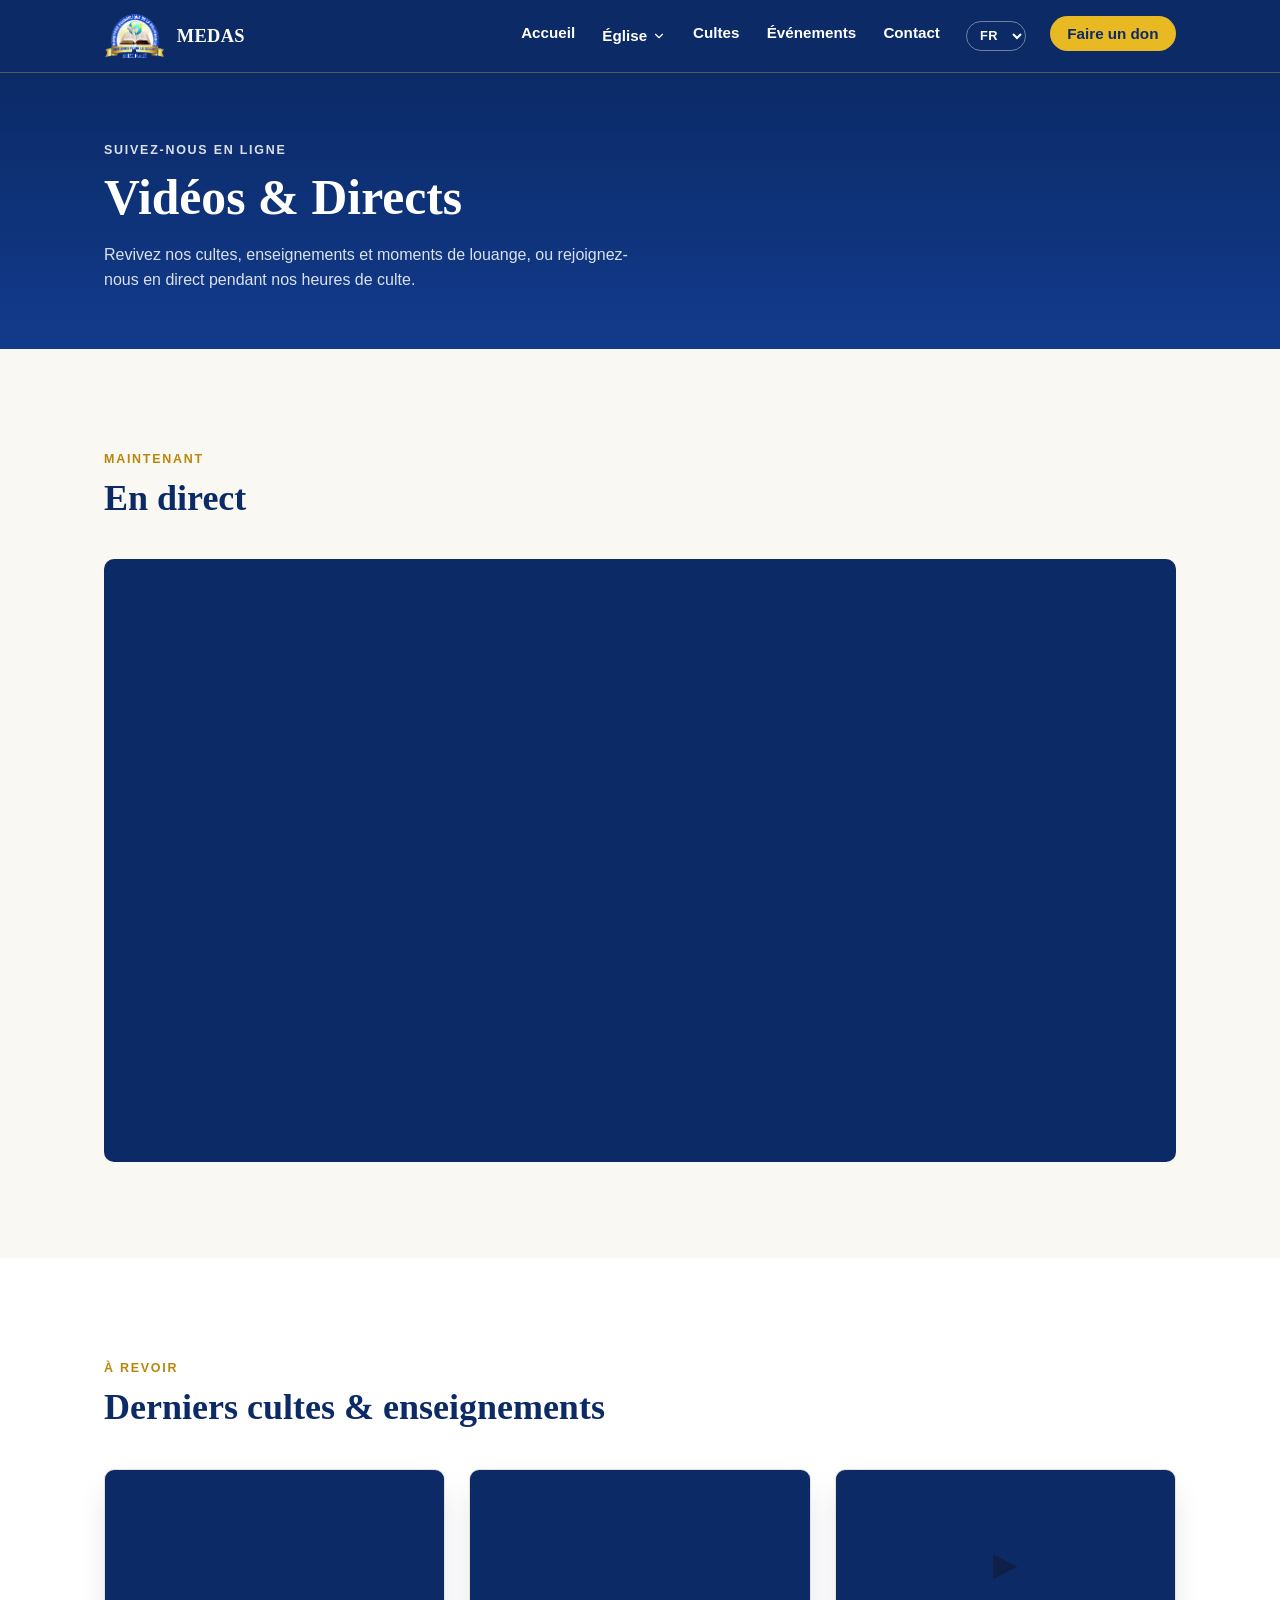
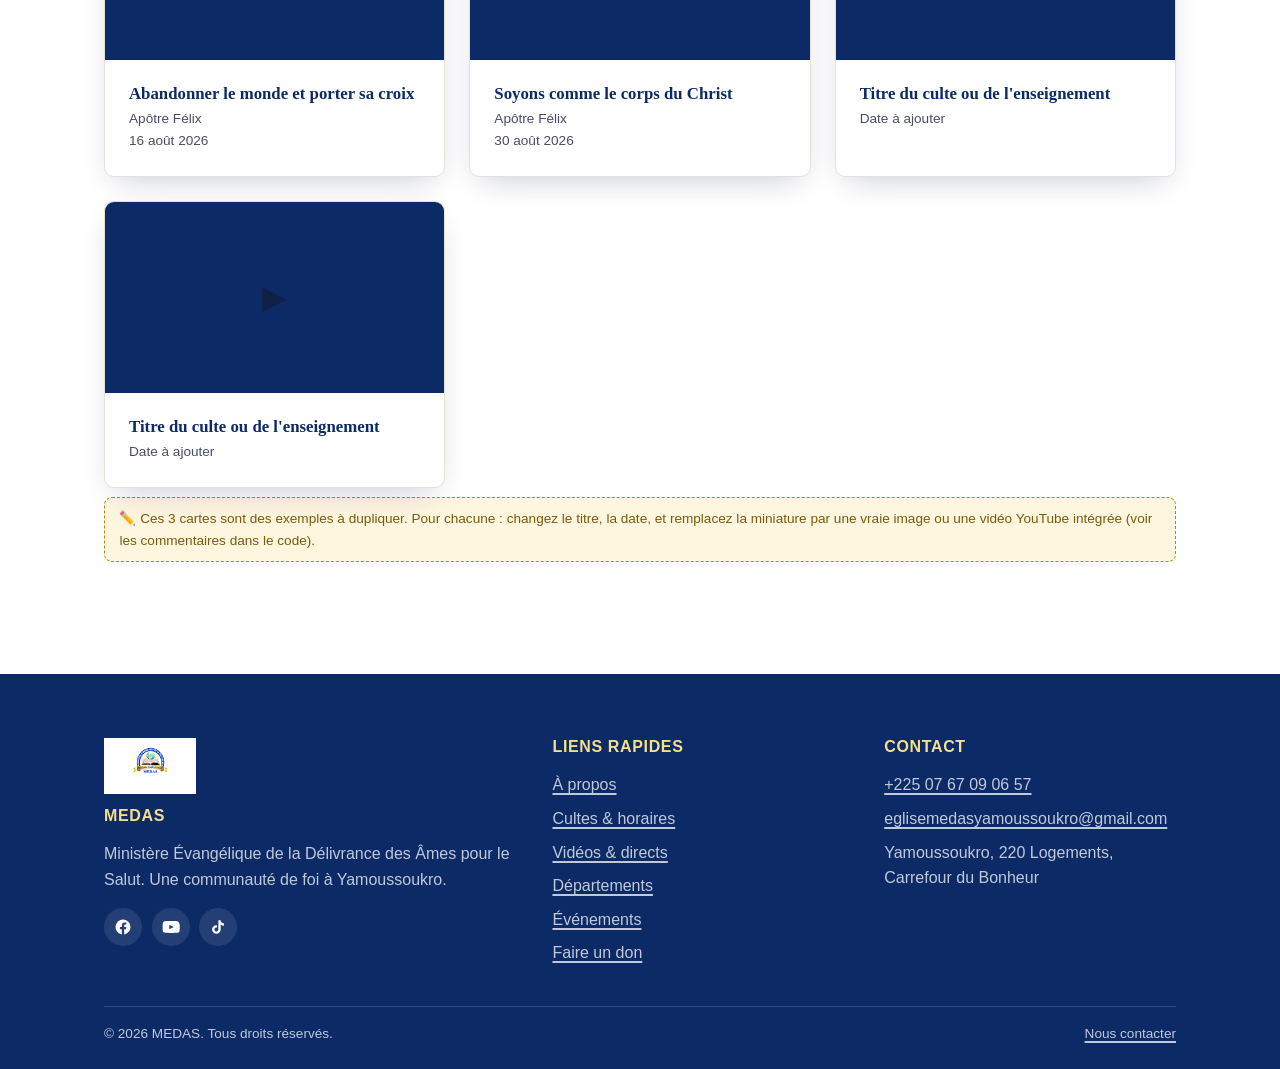
==== commit 71617b2a: "Add files via upload" ====
--- a/videos.html
+++ b/videos.html
@@ -89,11 +89,7 @@
         3) Une fois le direct terminé, remettez le bloc .video-placeholder tel quel.
       -->
       <div class="video-live-frame">
-        <div class="video-placeholder">
-          <svg viewBox="0 0 24 24" fill="none" stroke="currentColor" stroke-width="1.6" stroke-linecap="round" stroke-linejoin="round"><path d="M23 7l-7 5 7 5V7Z"/><rect x="1" y="5" width="15" height="14" rx="2"/></svg>
-          <p>Aucun direct en ce moment</p>
-          <p class="video-placeholder-sub">Revenez pendant nos heures de culte : dimanche, mardi et vendredi</p>
-        </div>
+        <iframe src="https://www.youtube.com/embed/QH-8-De2RiU?autoplay=1" title="Explosion de Prière — En direct — MEDAS" allow="autoplay; encrypted-media" allowfullscreen></iframe>
       </div>
     </div>
   </section>
--- a/assets/css/style.css
+++ b/assets/css/style.css
@@ -570,4 +570,5 @@
 .founder-text h3{ margin-bottom:0.8rem; }
 @media (max-width:640px){
   .founder-card{ flex-direction:column; text-align:center; }
-}
+  .founder-text{ text-align:left; }
+}
